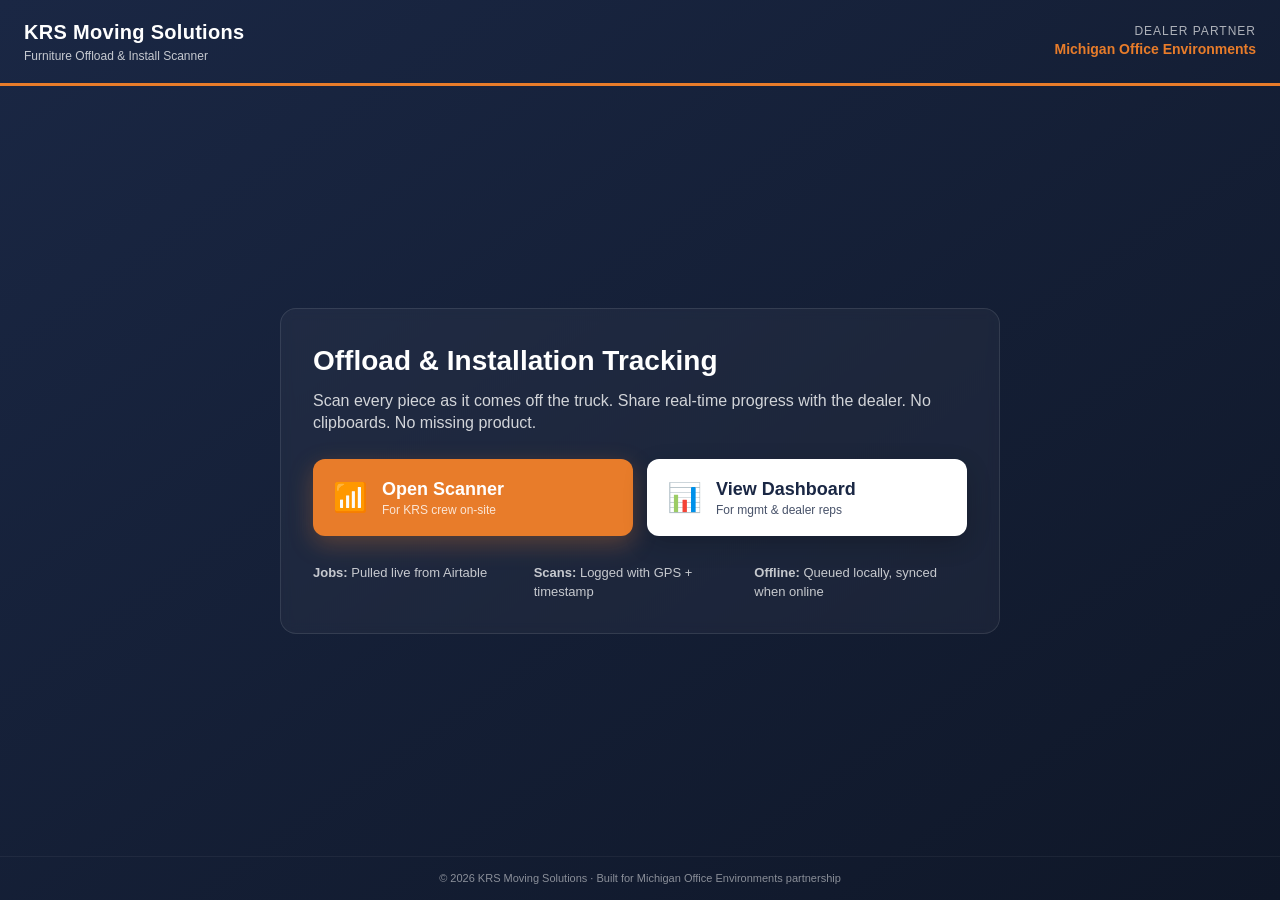
==== index.html @ aa696462 "Initial commit: KRS offload barcode scanner + dashboard" ====
<!DOCTYPE html>
<html lang="en">
<head>
  <meta charset="UTF-8">
  <meta name="viewport" content="width=device-width, initial-scale=1.0, maximum-scale=1.0, user-scalable=no">
  <meta name="theme-color" content="#1a2744">
  <title>KRS Moving Solutions — Offload Scanner</title>
  <link rel="stylesheet" href="css/style.css">
</head>
<body class="landing">
  <!-- Landing / home page: links to scanner (for crew) and dashboard (for dealer / mgmt) -->
  <header class="site-header">
    <div class="brand">
      <div class="brand-title">KRS Moving Solutions</div>
      <div class="brand-sub">Furniture Offload &amp; Install Scanner</div>
    </div>
    <div class="dealer-tag">
      <span class="dealer-label">Dealer Partner</span>
      <span class="dealer-name">Michigan Office Environments</span>
    </div>
  </header>

  <main class="landing-main">
    <div class="hero-card">
      <h1>Offload &amp; Installation Tracking</h1>
      <p class="lede">
        Scan every piece as it comes off the truck. Share real-time progress
        with the dealer. No clipboards. No missing product.
      </p>

      <div class="landing-cta-row">
        <!-- Crew member entry point -->
        <a class="cta-btn cta-primary" href="scanner.html">
          <span class="cta-icon">&#128246;</span>
          <span class="cta-text">
            <span class="cta-title">Open Scanner</span>
            <span class="cta-sub">For KRS crew on-site</span>
          </span>
        </a>

        <!-- Mgmt / dealer entry point -->
        <a class="cta-btn cta-secondary" href="dashboard.html">
          <span class="cta-icon">&#128202;</span>
          <span class="cta-text">
            <span class="cta-title">View Dashboard</span>
            <span class="cta-sub">For mgmt &amp; dealer reps</span>
          </span>
        </a>
      </div>

      <div class="landing-meta">
        <div><strong>Jobs:</strong> Pulled live from Airtable</div>
        <div><strong>Scans:</strong> Logged with GPS + timestamp</div>
        <div><strong>Offline:</strong> Queued locally, synced when online</div>
      </div>
    </div>
  </main>

  <footer class="site-footer">
    &copy; <span id="yr"></span> KRS Moving Solutions &middot;
    Built for Michigan Office Environments partnership
  </footer>

  <script>
    // Stamp footer year
    document.getElementById('yr').textContent = new Date().getFullYear();
  </script>
</body>
</html>
---- css/style.css ----
/* =====================================================================
   KRS Moving Solutions — Offload Scanner + Dashboard
   Brand colors:
     Navy:   #1a2744
     Orange: #e87c2a
   Mobile-first. Big tappable targets. High contrast.
===================================================================== */

/* ---- Reset / base ---- */
*, *::before, *::after {
  box-sizing: border-box;
  -webkit-tap-highlight-color: transparent;
}

html, body {
  margin: 0;
  padding: 0;
  font-family: -apple-system, BlinkMacSystemFont, "Segoe UI", Roboto, Helvetica, Arial, sans-serif;
  background: #f4f5f8;
  color: #1a2744;
  -webkit-font-smoothing: antialiased;
  line-height: 1.4;
}

button {
  font-family: inherit;
  cursor: pointer;
  border: none;
  background: none;
}

a { color: #e87c2a; text-decoration: none; }
a:hover { text-decoration: underline; }

.hidden { display: none !important; }

/* =====================================================================
   LANDING PAGE (index.html)
===================================================================== */

body.landing {
  background: linear-gradient(145deg, #1a2744 0%, #0f1728 100%);
  color: #fff;
  min-height: 100vh;
  display: flex;
  flex-direction: column;
}

.site-header {
  display: flex;
  justify-content: space-between;
  align-items: center;
  padding: 18px 24px;
  border-bottom: 3px solid #e87c2a;
  flex-wrap: wrap;
  gap: 10px;
}
.brand-title { font-size: 20px; font-weight: 800; letter-spacing: 0.3px; }
.brand-sub { font-size: 12px; opacity: 0.75; margin-top: 2px; }
.dealer-tag { text-align: right; font-size: 12px; }
.dealer-label { display: block; opacity: 0.65; text-transform: uppercase; letter-spacing: 1px; }
.dealer-name { font-weight: 700; color: #e87c2a; font-size: 14px; }

.landing-main {
  flex: 1;
  display: flex;
  align-items: center;
  justify-content: center;
  padding: 24px;
}
.hero-card {
  background: rgba(255,255,255,0.04);
  border: 1px solid rgba(255,255,255,0.1);
  border-radius: 16px;
  padding: 32px;
  max-width: 720px;
  width: 100%;
  backdrop-filter: blur(6px);
}
.hero-card h1 {
  margin: 0 0 10px;
  font-size: 28px;
  color: #fff;
}
.lede {
  margin: 0 0 24px;
  font-size: 16px;
  opacity: 0.8;
}

.landing-cta-row {
  display: grid;
  grid-template-columns: 1fr;
  gap: 14px;
  margin-bottom: 28px;
}
@media (min-width: 640px) {
  .landing-cta-row { grid-template-columns: 1fr 1fr; }
}

.cta-btn {
  display: flex;
  align-items: center;
  gap: 14px;
  padding: 18px 20px;
  border-radius: 12px;
  text-decoration: none;
  transition: transform 0.12s ease, box-shadow 0.12s ease;
}
.cta-btn:hover { transform: translateY(-2px); text-decoration: none; }
.cta-primary { background: #e87c2a; color: #fff; box-shadow: 0 8px 24px rgba(232,124,42,0.3); }
.cta-secondary { background: #fff; color: #1a2744; box-shadow: 0 8px 24px rgba(0,0,0,0.2); }
.cta-icon { font-size: 28px; }
.cta-title { display: block; font-weight: 800; font-size: 18px; }
.cta-sub { display: block; font-size: 12px; opacity: 0.8; }

.landing-meta {
  display: grid;
  grid-template-columns: 1fr;
  gap: 8px;
  font-size: 13px;
  opacity: 0.75;
}
@media (min-width: 640px) {
  .landing-meta { grid-template-columns: repeat(3, 1fr); }
}

.site-footer {
  padding: 14px 24px;
  text-align: center;
  font-size: 11px;
  opacity: 0.5;
  border-top: 1px solid rgba(255,255,255,0.1);
}

/* =====================================================================
   SCANNER APP (scanner.html)
===================================================================== */

body.scanner-body {
  background: #f4f5f8;
  min-height: 100vh;
  padding-bottom: 40px;
}

.scanner-header {
  background: #1a2744;
  color: #fff;
  padding: 14px 16px;
  display: flex;
  align-items: center;
  gap: 12px;
  position: sticky;
  top: 0;
  z-index: 10;
  border-bottom: 3px solid #e87c2a;
}
.back-link {
  color: #fff;
  font-size: 24px;
  padding: 4px 8px;
  text-decoration: none;
}
.scanner-header-title { flex: 1; }
.scanner-brand { font-weight: 800; font-size: 16px; }
.scanner-active {
  font-size: 12px;
  opacity: 0.85;
  margin-top: 2px;
  white-space: nowrap;
  overflow: hidden;
  text-overflow: ellipsis;
}
.header-btn {
  color: #fff;
  font-size: 20px;
  background: rgba(255,255,255,0.1);
  border-radius: 8px;
  padding: 8px 12px;
}

/* Setup screen */
.setup-screen {
  padding: 24px 20px;
  max-width: 520px;
  margin: 0 auto;
}
.setup-screen h2 {
  margin: 0 0 6px;
  font-size: 24px;
  color: #1a2744;
}
.setup-help {
  margin: 0 0 20px;
  color: #5a6378;
  font-size: 14px;
}
.big-label {
  display: block;
  font-weight: 700;
  font-size: 13px;
  text-transform: uppercase;
  letter-spacing: 0.5px;
  color: #1a2744;
  margin: 16px 0 6px;
}
.big-select, .big-input {
  width: 100%;
  font-size: 18px;
  padding: 16px 14px;
  border: 2px solid #d1d5dc;
  border-radius: 10px;
  background: #fff;
  color: #1a2744;
  -webkit-appearance: none;
  appearance: none;
}
.big-select:focus, .big-input:focus {
  outline: none;
  border-color: #e87c2a;
}
.big-input[type="file"] { padding: 12px; }

.setup-status {
  margin-top: 12px;
  font-size: 13px;
  color: #5a6378;
  min-height: 18px;
}

/* Big buttons */
.big-btn {
  display: flex;
  align-items: center;
  justify-content: center;
  gap: 10px;
  width: 100%;
  font-size: 20px;
  font-weight: 800;
  padding: 22px 18px;
  border-radius: 12px;
  margin-top: 16px;
  text-transform: uppercase;
  letter-spacing: 0.5px;
  transition: transform 0.1s ease, opacity 0.1s ease;
  min-height: 64px;
}
.big-btn:disabled { opacity: 0.5; cursor: not-allowed; }
.big-btn:active:not(:disabled) { transform: scale(0.98); }

.big-btn-primary { background: #e87c2a; color: #fff; box-shadow: 0 6px 16px rgba(232,124,42,0.35); }
.big-btn-danger  { background: #c62828; color: #fff; box-shadow: 0 6px 16px rgba(198,40,40,0.3); }
.big-btn-cancel  { background: #e5e7eb; color: #1a2744; box-shadow: none; }

/* Scan screen */
.scan-screen {
  padding: 20px 16px;
  max-width: 560px;
  margin: 0 auto;
}

.tally-bar {
  background: #fff;
  border-radius: 14px;
  padding: 18px 20px;
  box-shadow: 0 2px 8px rgba(26,39,68,0.08);
  text-align: center;
  margin-bottom: 16px;
}
.tally-numbers {
  font-size: 42px;
  font-weight: 800;
  color: #1a2744;
  line-height: 1;
}
.tally-numbers #tallyScanned { color: #e87c2a; }
.tally-label {
  font-size: 12px;
  text-transform: uppercase;
  letter-spacing: 1px;
  color: #5a6378;
  margin-top: 6px;
}
.tally-progress-wrap {
  background: #e5e7eb;
  height: 10px;
  border-radius: 99px;
  overflow: hidden;
  margin-top: 14px;
}
.tally-progress-bar {
  background: #e87c2a;
  height: 100%;
  width: 0%;
  transition: width 0.3s ease;
}

.scan-btn { font-size: 28px; padding: 32px; }
.scan-btn-icon { font-size: 32px; }

.last-scan-card {
  background: #fff;
  border-radius: 12px;
  padding: 14px 16px;
  margin-top: 18px;
  border-left: 6px solid #e87c2a;
  box-shadow: 0 2px 6px rgba(26,39,68,0.06);
}
.last-scan-label {
  font-size: 11px;
  text-transform: uppercase;
  letter-spacing: 1px;
  color: #5a6378;
}
.last-scan-body {
  margin-top: 4px;
  font-size: 16px;
  font-weight: 600;
  color: #1a2744;
  word-wrap: break-word;
}

.offline-bar {
  margin-top: 16px;
  background: #fff3cd;
  color: #8a6500;
  border: 1px solid #ffe58a;
  padding: 10px 14px;
  border-radius: 8px;
  font-size: 13px;
  display: flex;
  justify-content: space-between;
  font-weight: 600;
}

/* Camera modal */
.camera-modal {
  position: fixed;
  inset: 0;
  background: rgba(0,0,0,0.95);
  z-index: 50;
  display: flex;
  align-items: center;
  justify-content: center;
  padding: 20px;
}
.camera-modal-inner {
  width: 100%;
  max-width: 480px;
  color: #fff;
}
.camera-mode-label {
  text-align: center;
  margin-bottom: 10px;
  font-size: 14px;
  text-transform: uppercase;
  letter-spacing: 1px;
  opacity: 0.8;
}
.camera-viewport {
  background: #000;
  border-radius: 14px;
  overflow: hidden;
  aspect-ratio: 4 / 3;
  position: relative;
  box-shadow: 0 0 0 4px #e87c2a;
}
.camera-viewport video,
.camera-viewport canvas {
  width: 100% !important;
  height: 100% !important;
  object-fit: cover;
}
.camera-hint {
  margin-top: 14px;
  text-align: center;
  opacity: 0.8;
}

/* Generic modal */
.modal {
  position: fixed;
  inset: 0;
  background: rgba(0,0,0,0.6);
  z-index: 40;
  display: flex;
  align-items: flex-end;
  justify-content: center;
  padding: 0;
}
@media (min-width: 640px) {
  .modal { align-items: center; padding: 20px; }
}
.modal-card {
  background: #fff;
  width: 100%;
  max-width: 480px;
  border-radius: 16px 16px 0 0;
  padding: 22px 20px 28px;
  max-height: 92vh;
  overflow-y: auto;
}
@media (min-width: 640px) {
  .modal-card { border-radius: 16px; }
}
.modal-card h3 {
  margin: 0 0 6px;
  font-size: 20px;
  color: #1a2744;
}
.barcode-readout {
  background: #f4f5f8;
  padding: 10px 14px;
  border-radius: 8px;
  font-family: monospace;
  font-size: 15px;
  margin: 10px 0;
  word-break: break-all;
  border-left: 4px solid #e87c2a;
}
.modal-actions {
  display: grid;
  grid-template-columns: 1fr 1fr;
  gap: 10px;
  margin-top: 20px;
}
.modal-actions .big-btn { margin-top: 0; }

/* Toast notifications */
.toast-stack {
  position: fixed;
  top: 80px;
  left: 50%;
  transform: translateX(-50%);
  z-index: 100;
  display: flex;
  flex-direction: column;
  gap: 8px;
  width: calc(100% - 32px);
  max-width: 420px;
  pointer-events: none;
}
.toast {
  background: #1a2744;
  color: #fff;
  padding: 14px 16px;
  border-radius: 10px;
  font-size: 14px;
  font-weight: 600;
  box-shadow: 0 6px 20px rgba(0,0,0,0.25);
  border-left: 5px solid #e87c2a;
  animation: toastIn 0.25s ease, toastOut 0.3s ease forwards;
  animation-delay: 0s, 3.2s;
  pointer-events: auto;
}
.toast.toast-success { border-left-color: #2e7d32; }
.toast.toast-error   { border-left-color: #c62828; }
.toast.toast-warn    { border-left-color: #e87c2a; }

@keyframes toastIn {
  from { opacity: 0; transform: translateY(-10px); }
  to { opacity: 1; transform: translateY(0); }
}
@keyframes toastOut {
  to { opacity: 0; transform: translateY(-10px); }
}

/* =====================================================================
   DASHBOARD (dashboard.html)
===================================================================== */

body.dashboard-body {
  background: #eef0f5;
  min-height: 100vh;
}

.dash-header {
  background: #1a2744;
  color: #fff;
  padding: 18px 24px;
  display: flex;
  justify-content: space-between;
  align-items: center;
  flex-wrap: wrap;
  gap: 12px;
  border-bottom: 4px solid #e87c2a;
}
.dash-brand-main { font-weight: 800; font-size: 20px; }
.dash-brand-sub { font-size: 12px; opacity: 0.7; margin-top: 2px; }
.dash-partner { text-align: right; font-size: 12px; }
.partner-label { display: block; opacity: 0.6; text-transform: uppercase; letter-spacing: 1px; }
.partner-name { font-weight: 700; color: #e87c2a; font-size: 14px; }

.dash-controls {
  background: #fff;
  padding: 14px 24px;
  display: flex;
  justify-content: space-between;
  align-items: flex-end;
  gap: 16px;
  flex-wrap: wrap;
  border-bottom: 1px solid #dde0e8;
}
.dash-control-group label {
  display: block;
  font-size: 11px;
  text-transform: uppercase;
  letter-spacing: 0.8px;
  color: #5a6378;
  margin-bottom: 4px;
  font-weight: 700;
}
.dash-control-group select {
  min-width: 260px;
  padding: 10px 12px;
  font-size: 15px;
  border: 2px solid #d1d5dc;
  border-radius: 8px;
  background: #fff;
}
.dash-control-actions { display: flex; gap: 8px; }
.dash-btn {
  padding: 10px 16px;
  border: 2px solid #d1d5dc;
  border-radius: 8px;
  background: #fff;
  color: #1a2744;
  font-weight: 700;
  font-size: 14px;
}
.dash-btn:hover { border-color: #1a2744; }
.dash-btn-primary {
  background: #e87c2a;
  color: #fff;
  border-color: #e87c2a;
}
.dash-btn-primary:hover { background: #d46a1c; border-color: #d46a1c; }

.dash-main {
  display: grid;
  grid-template-columns: 1fr;
  gap: 16px;
  padding: 20px 24px;
}
@media (min-width: 1024px) {
  .dash-main { grid-template-columns: 1fr 320px; }
}

.dash-card {
  background: #fff;
  border-radius: 12px;
  padding: 18px 20px;
  box-shadow: 0 2px 6px rgba(26,39,68,0.06);
}

.progress-card { padding: 22px 24px; }
.progress-header {
  display: flex;
  justify-content: space-between;
  align-items: baseline;
  margin-bottom: 12px;
}
.progress-label {
  font-weight: 700;
  font-size: 16px;
  color: #1a2744;
}
.progress-pct {
  font-size: 28px;
  font-weight: 800;
  color: #e87c2a;
}
.progress-bar-wrap {
  background: #eef0f5;
  height: 16px;
  border-radius: 99px;
  overflow: hidden;
}
.progress-bar-fill {
  height: 100%;
  width: 0%;
  background: linear-gradient(90deg, #e87c2a 0%, #ff9642 100%);
  transition: width 0.4s ease;
  border-radius: 99px;
}

.summary-row {
  display: grid;
  grid-template-columns: repeat(2, 1fr);
  gap: 12px;
  margin-top: 16px;
}
@media (min-width: 640px) {
  .summary-row { grid-template-columns: repeat(4, 1fr); }
}
.summary-card {
  background: #fff;
  border-radius: 10px;
  padding: 14px 16px;
  box-shadow: 0 2px 6px rgba(26,39,68,0.06);
  border-top: 4px solid #1a2744;
}
.summary-value {
  font-size: 30px;
  font-weight: 800;
  color: #1a2744;
  line-height: 1;
}
.summary-label {
  font-size: 11px;
  text-transform: uppercase;
  letter-spacing: 0.8px;
  color: #5a6378;
  margin-top: 6px;
  font-weight: 700;
}
.summary-good   { border-top-color: #2e7d32; }
.summary-good .summary-value { color: #2e7d32; }
.summary-danger { border-top-color: #c62828; }
.summary-danger .summary-value { color: #c62828; }
.summary-warn   { border-top-color: #e87c2a; }
.summary-warn .summary-value { color: #e87c2a; }

.filter-row {
  display: flex;
  gap: 8px;
  flex-wrap: wrap;
  margin-top: 18px;
}
.filter-btn {
  padding: 8px 14px;
  border: 2px solid #dde0e8;
  background: #fff;
  border-radius: 99px;
  font-size: 13px;
  font-weight: 700;
  color: #5a6378;
}
.filter-btn.active {
  background: #1a2744;
  color: #fff;
  border-color: #1a2744;
}

.table-card { margin-top: 14px; padding: 0; overflow: hidden; }
.table-scroll { overflow-x: auto; }
.manifest-table {
  width: 100%;
  border-collapse: collapse;
  min-width: 680px;
}
.manifest-table th {
  text-align: left;
  padding: 12px 14px;
  background: #f4f5f8;
  font-size: 11px;
  text-transform: uppercase;
  letter-spacing: 0.8px;
  color: #5a6378;
  border-bottom: 1px solid #dde0e8;
}
.manifest-table td {
  padding: 12px 14px;
  border-bottom: 1px solid #eef0f5;
  font-size: 14px;
  color: #1a2744;
}
.manifest-table tr:hover td { background: #fafbfd; }
.empty-state { text-align: center !important; padding: 30px !important; color: #8a92a6 !important; }

.status-badge {
  display: inline-block;
  padding: 4px 10px;
  border-radius: 99px;
  font-size: 11px;
  font-weight: 800;
  text-transform: uppercase;
  letter-spacing: 0.5px;
}
.status-received { background: #d4edda; color: #155724; }
.status-pending  { background: #fff3cd; color: #8a6500; }
.status-damaged  { background: #f8d7da; color: #721c24; }
.status-missing  { background: #e2e3e5; color: #383d41; }

/* Feed sidebar */
.feed-card { padding: 18px 20px; }
.feed-header {
  display: flex;
  align-items: center;
  gap: 10px;
  margin-bottom: 14px;
}
.feed-header h3 {
  margin: 0;
  font-size: 16px;
  color: #1a2744;
  flex: 1;
}
.feed-dot {
  width: 10px;
  height: 10px;
  border-radius: 50%;
  background: #2e7d32;
  animation: pulse 1.6s ease-in-out infinite;
}
@keyframes pulse {
  0%, 100% { opacity: 1; }
  50% { opacity: 0.4; }
}
.feed-list {
  list-style: none;
  padding: 0;
  margin: 0;
  max-height: 540px;
  overflow-y: auto;
}
.feed-list li {
  padding: 10px 0;
  border-bottom: 1px solid #eef0f5;
  font-size: 13px;
}
.feed-list li:last-child { border-bottom: none; }
.feed-empty { color: #8a92a6; text-align: center; padding: 20px 0; }
.feed-item-title { font-weight: 700; color: #1a2744; }
.feed-item-meta { color: #5a6378; font-size: 12px; margin-top: 2px; }

.dash-footer {
  padding: 14px 24px;
  display: flex;
  justify-content: space-between;
  font-size: 12px;
  color: #5a6378;
  flex-wrap: wrap;
  gap: 8px;
}
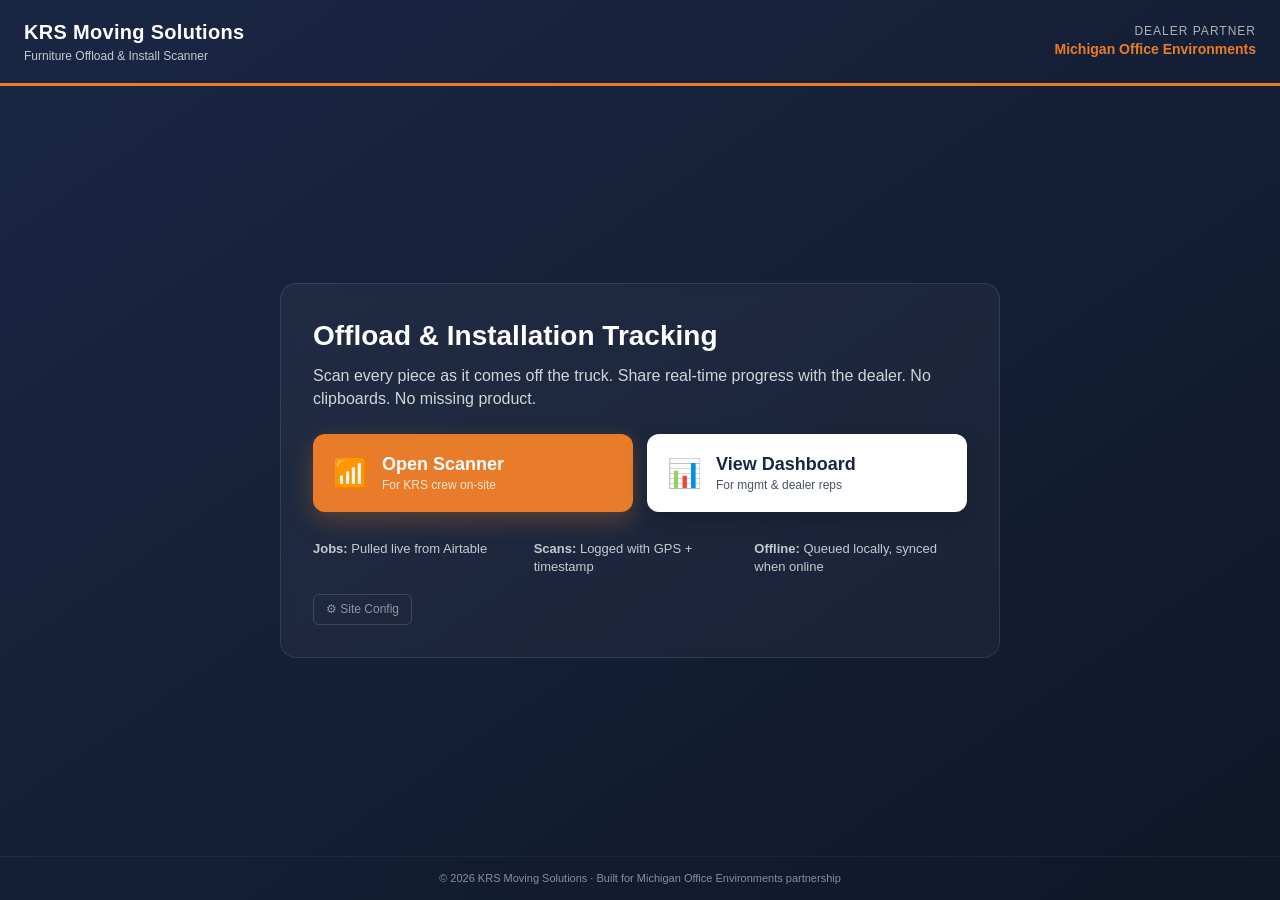
==== commit fb3e17b3: "Add admin config panel (Yeng-style SiteConfig pattern) New /admin.html page with grouped config form" ====
--- a/index.html
+++ b/index.html
@@ -53,6 +53,8 @@
         <div><strong>Scans:</strong> Logged with GPS + timestamp</div>
         <div><strong>Offline:</strong> Queued locally, synced when online</div>
       </div>
+
+      <a class="admin-link" href="admin.html">&#9881; Site Config</a>
     </div>
   </main>
 
--- a/css/style.css
+++ b/css/style.css
@@ -132,6 +132,18 @@
   opacity: 0.5;
   border-top: 1px solid rgba(255,255,255,0.1);
 }
+
+.admin-link {
+  display: inline-block;
+  margin-top: 18px;
+  font-size: 12px;
+  color: rgba(255,255,255,0.5);
+  text-decoration: none;
+  border: 1px solid rgba(255,255,255,0.15);
+  padding: 6px 12px;
+  border-radius: 6px;
+}
+.admin-link:hover { color: #e87c2a; border-color: #e87c2a; text-decoration: none; }
 
 /* =====================================================================
    SCANNER APP (scanner.html)
@@ -228,6 +240,86 @@
   min-height: 18px;
 }
 
+/* Setup divider between session info and scan context */
+.setup-divider {
+  margin: 28px 0 6px;
+  padding-bottom: 8px;
+  border-bottom: 2px solid #e87c2a;
+  font-size: 12px;
+  font-weight: 800;
+  text-transform: uppercase;
+  letter-spacing: 1.2px;
+  color: #e87c2a;
+}
+.setup-help-sub { margin-top: 0; }
+
+.required { color: #e87c2a; font-weight: 800; }
+
+/* Scan context card on the main scan screen */
+.context-card {
+  background: linear-gradient(135deg, #1a2744 0%, #243558 100%);
+  color: #fff;
+  border-radius: 14px;
+  padding: 16px 18px;
+  margin-bottom: 16px;
+  box-shadow: 0 4px 12px rgba(26,39,68,0.2);
+  border-left: 6px solid #e87c2a;
+}
+.context-header {
+  display: flex;
+  justify-content: space-between;
+  align-items: center;
+  margin-bottom: 6px;
+}
+.context-label {
+  font-size: 11px;
+  text-transform: uppercase;
+  letter-spacing: 1.5px;
+  opacity: 0.7;
+}
+.context-change-btn {
+  background: #e87c2a;
+  color: #fff;
+  font-weight: 800;
+  font-size: 11px;
+  letter-spacing: 1px;
+  padding: 6px 12px;
+  border-radius: 99px;
+  text-transform: uppercase;
+}
+.context-change-btn:active { transform: scale(0.96); }
+.context-product {
+  font-size: 18px;
+  font-weight: 800;
+  line-height: 1.2;
+  word-break: break-word;
+}
+.context-meta {
+  font-size: 12px;
+  opacity: 0.85;
+  margin-top: 4px;
+}
+.context-meta-sep { margin: 0 6px; opacity: 0.5; }
+.context-jobnum {
+  margin-top: 10px;
+  font-size: 11px;
+  font-weight: 800;
+  letter-spacing: 0.8px;
+  text-transform: uppercase;
+  color: #e87c2a;
+  background: rgba(232,124,42,0.15);
+  padding: 5px 12px;
+  border-radius: 99px;
+  display: inline-block;
+}
+
+/* Modal help text */
+.modal-help {
+  margin: 0 0 12px;
+  font-size: 13px;
+  color: #5a6378;
+}
+
 /* Big buttons */
 .big-btn {
   display: flex;
@@ -733,3 +825,177 @@
   flex-wrap: wrap;
   gap: 8px;
 }
+
+/* =====================================================================
+   ADMIN PAGE (admin.html)
+===================================================================== */
+
+body.admin-body {
+  background: #eef0f5;
+  min-height: 100vh;
+}
+
+.admin-header {
+  background: #1a2744;
+  color: #fff;
+  padding: 16px 24px;
+  display: flex;
+  justify-content: space-between;
+  align-items: center;
+  flex-wrap: wrap;
+  gap: 12px;
+  border-bottom: 4px solid #e87c2a;
+  position: sticky;
+  top: 0;
+  z-index: 10;
+}
+.admin-brand { display: flex; align-items: center; gap: 12px; }
+.admin-back {
+  color: #fff;
+  font-size: 22px;
+  text-decoration: none;
+  padding: 4px 8px;
+}
+.admin-brand-title { font-weight: 800; font-size: 18px; }
+.admin-brand-sub { font-size: 11px; opacity: 0.65; }
+.admin-save-btn {
+  background: #e87c2a;
+  color: #fff;
+  font-size: 14px;
+  font-weight: 800;
+  padding: 12px 24px;
+  border-radius: 8px;
+  border: none;
+  cursor: pointer;
+  text-transform: uppercase;
+  letter-spacing: 0.5px;
+  transition: opacity 0.15s;
+}
+.admin-save-btn:disabled { opacity: 0.4; cursor: not-allowed; }
+.admin-save-btn:hover:not(:disabled) { opacity: 0.9; }
+
+.admin-status {
+  padding: 10px 24px;
+  font-size: 13px;
+  font-weight: 600;
+  color: #5a6378;
+  background: #fff;
+  border-bottom: 1px solid #dde0e8;
+}
+.admin-status-ok { color: #2e7d32; background: #e8f5e9; }
+.admin-status-err { color: #c62828; background: #fce4ec; }
+
+.admin-main {
+  max-width: 900px;
+  margin: 0 auto;
+  padding: 24px 20px 80px;
+}
+
+.admin-section {
+  margin-bottom: 32px;
+}
+.admin-section-title {
+  margin: 0 0 4px;
+  font-size: 18px;
+  font-weight: 800;
+  color: #1a2744;
+  border-bottom: 2px solid #e87c2a;
+  padding-bottom: 6px;
+  display: inline-block;
+}
+.admin-section-desc {
+  margin: 0 0 14px;
+  font-size: 13px;
+  color: #5a6378;
+}
+
+.admin-grid {
+  display: grid;
+  grid-template-columns: 1fr;
+  gap: 12px;
+}
+@media (min-width: 640px) {
+  .admin-grid { grid-template-columns: 1fr 1fr; }
+}
+
+.admin-field-card {
+  background: #fff;
+  border-radius: 10px;
+  padding: 14px 16px;
+  box-shadow: 0 2px 6px rgba(26,39,68,0.06);
+}
+.admin-field-new { border-left: 4px solid #e87c2a; }
+.admin-field-label {
+  font-size: 12px;
+  font-weight: 800;
+  color: #1a2744;
+  text-transform: uppercase;
+  letter-spacing: 0.5px;
+  margin-bottom: 4px;
+  font-family: monospace;
+}
+.admin-field-desc {
+  font-size: 11px;
+  color: #8a92a6;
+  margin-bottom: 8px;
+}
+.admin-new-badge {
+  display: inline-block;
+  background: #e87c2a;
+  color: #fff;
+  font-size: 9px;
+  padding: 2px 6px;
+  border-radius: 99px;
+  vertical-align: middle;
+  font-family: -apple-system, sans-serif;
+}
+
+.admin-input {
+  width: 100%;
+  font-size: 14px;
+  padding: 10px 12px;
+  border: 2px solid #d1d5dc;
+  border-radius: 8px;
+  background: #fafbfd;
+  color: #1a2744;
+  font-family: inherit;
+}
+.admin-input:focus { outline: none; border-color: #e87c2a; }
+.admin-textarea {
+  min-height: 56px;
+  resize: vertical;
+  font-family: monospace;
+  font-size: 13px;
+}
+.admin-select {
+  -webkit-appearance: none;
+  appearance: none;
+}
+
+.admin-section-add {
+  background: #fff;
+  border-radius: 12px;
+  padding: 20px;
+  box-shadow: 0 2px 8px rgba(26,39,68,0.06);
+}
+.admin-add-row {
+  display: grid;
+  grid-template-columns: 1fr;
+  gap: 10px;
+}
+@media (min-width: 640px) {
+  .admin-add-row {
+    grid-template-columns: 1fr 1fr 120px;
+  }
+}
+.admin-add-btn {
+  background: #1a2744;
+  color: #fff;
+  font-size: 14px;
+  font-weight: 800;
+  padding: 10px 16px;
+  border: none;
+  border-radius: 8px;
+  cursor: pointer;
+}
+.admin-add-btn:hover { background: #243558; }
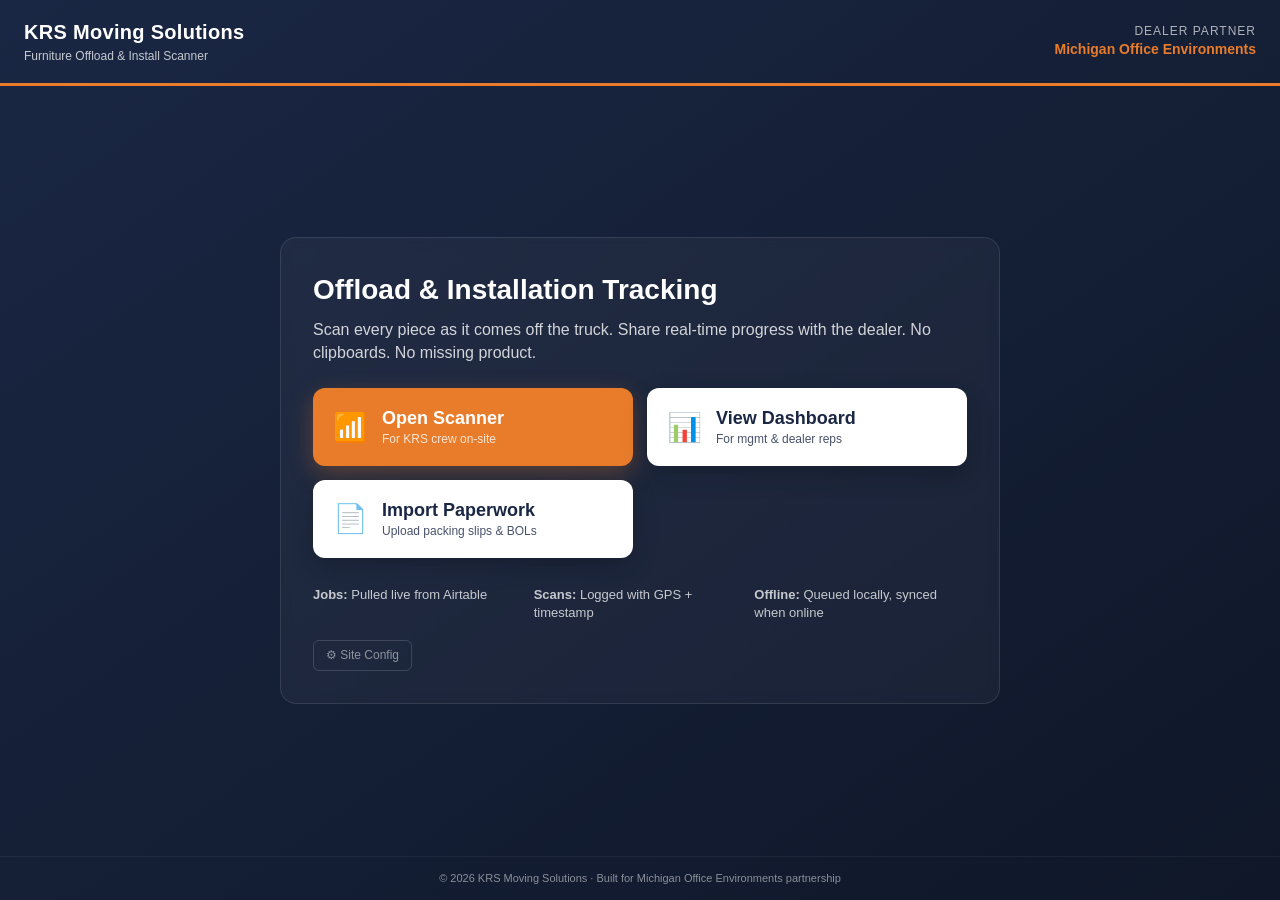
==== commit 48aacb7b: "Add Import Paperwork page — PDF upload, Claude extraction, Airtable import New /import.html page for" ====
--- a/index.html
+++ b/index.html
@@ -46,6 +46,15 @@
             <span class="cta-sub">For mgmt &amp; dealer reps</span>
           </span>
         </a>
+
+        <!-- Import paperwork entry point -->
+        <a class="cta-btn cta-secondary" href="import.html">
+          <span class="cta-icon">&#128196;</span>
+          <span class="cta-text">
+            <span class="cta-title">Import Paperwork</span>
+            <span class="cta-sub">Upload packing slips &amp; BOLs</span>
+          </span>
+        </a>
       </div>
 
       <div class="landing-meta">
--- a/css/style.css
+++ b/css/style.css
@@ -999,3 +999,181 @@
   cursor: pointer;
 }
 .admin-add-btn:hover { background: #243558; }
+
+/* =====================================================================
+   IMPORT PAPERWORK PAGE (import.html)
+===================================================================== */
+
+body.import-body {
+  background: #eef0f5;
+  min-height: 100vh;
+}
+
+.import-header {
+  background: #1a2744;
+  color: #fff;
+  padding: 16px 24px;
+  display: flex;
+  align-items: center;
+  gap: 12px;
+  border-bottom: 4px solid #e87c2a;
+  position: sticky;
+  top: 0;
+  z-index: 10;
+}
+.import-brand { display: flex; align-items: center; gap: 12px; }
+.import-brand-title { font-weight: 800; font-size: 18px; }
+.import-brand-sub { font-size: 11px; opacity: 0.65; }
+
+.import-step { padding: 20px; max-width: 960px; margin: 0 auto; }
+.import-card {
+  background: #fff;
+  border-radius: 14px;
+  padding: 28px 24px;
+  box-shadow: 0 2px 10px rgba(26,39,68,0.08);
+}
+.import-card h2 { margin: 0 0 6px; font-size: 20px; color: #1a2744; }
+.import-help { margin: 0 0 18px; font-size: 13px; color: #5a6378; }
+.import-card-center { text-align: center; }
+
+/* Drop zone */
+.import-drop {
+  border: 3px dashed #d1d5dc;
+  border-radius: 12px;
+  padding: 36px 20px;
+  text-align: center;
+  cursor: pointer;
+  margin-top: 16px;
+  transition: border-color 0.2s, background 0.2s;
+}
+.import-drop:hover, .import-drop-active {
+  border-color: #e87c2a;
+  background: #fff8f2;
+}
+.import-drop-icon { font-size: 48px; margin-bottom: 10px; }
+.import-drop-text { font-size: 16px; font-weight: 600; color: #1a2744; }
+.import-drop-sub { font-size: 12px; color: #8a92a6; margin-top: 6px; }
+
+.import-file-info {
+  margin-top: 14px;
+  padding: 12px 16px;
+  background: #e8f5e9;
+  border-radius: 8px;
+  display: flex;
+  justify-content: space-between;
+  align-items: center;
+  font-size: 14px;
+  font-weight: 600;
+  color: #2e7d32;
+}
+.import-remove-btn {
+  background: none;
+  color: #c62828;
+  font-size: 20px;
+  font-weight: 800;
+  padding: 4px 8px;
+  border-radius: 6px;
+}
+
+/* Spinner */
+.import-spinner {
+  width: 56px;
+  height: 56px;
+  border: 5px solid #eef0f5;
+  border-top-color: #e87c2a;
+  border-radius: 50%;
+  animation: importSpin 0.8s linear infinite;
+  margin: 0 auto 20px;
+}
+@keyframes importSpin {
+  to { transform: rotate(360deg); }
+}
+
+/* Review table */
+.import-meta-row {
+  margin-bottom: 16px;
+  font-size: 13px;
+  color: #5a6378;
+  font-weight: 600;
+}
+.import-table-scroll { overflow-x: auto; margin-bottom: 16px; }
+.import-table {
+  width: 100%;
+  border-collapse: collapse;
+  min-width: 760px;
+}
+.import-table th {
+  text-align: left;
+  padding: 10px 8px;
+  background: #f4f5f8;
+  font-size: 11px;
+  text-transform: uppercase;
+  letter-spacing: 0.5px;
+  color: #5a6378;
+  border-bottom: 1px solid #dde0e8;
+}
+.import-table td {
+  padding: 6px 4px;
+  border-bottom: 1px solid #eef0f5;
+}
+.import-table th:first-child,
+.import-table td:first-child { width: 36px; text-align: center; }
+
+.import-cell-input {
+  width: 100%;
+  font-size: 13px;
+  padding: 7px 8px;
+  border: 1px solid #e0e3ea;
+  border-radius: 6px;
+  background: #fff;
+  color: #1a2744;
+}
+.import-cell-input:focus { outline: none; border-color: #e87c2a; }
+.import-cell-sm { max-width: 120px; }
+.import-cell-xs { max-width: 64px; text-align: center; }
+
+.import-actions {
+  display: grid;
+  grid-template-columns: auto 1fr;
+  gap: 12px;
+  margin-top: 18px;
+}
+.import-actions .big-btn { margin-top: 0; }
+
+/* Done state */
+.import-done-icon { font-size: 56px; margin-bottom: 12px; }
+.import-another-btn {
+  margin-top: 20px;
+  background: none;
+  color: #5a6378;
+  font-size: 13px;
+  text-decoration: underline;
+  padding: 8px;
+}
+
+/* Error bar */
+.import-error {
+  position: fixed;
+  bottom: 20px;
+  left: 50%;
+  transform: translateX(-50%);
+  background: #c62828;
+  color: #fff;
+  padding: 14px 20px;
+  border-radius: 10px;
+  font-size: 14px;
+  font-weight: 600;
+  box-shadow: 0 8px 24px rgba(198,40,40,0.35);
+  display: flex;
+  align-items: center;
+  gap: 12px;
+  z-index: 100;
+  max-width: calc(100% - 32px);
+}
+.import-error-close {
+  background: rgba(255,255,255,0.2);
+  color: #fff;
+  font-size: 18px;
+  padding: 4px 8px;
+  border-radius: 6px;
+}
